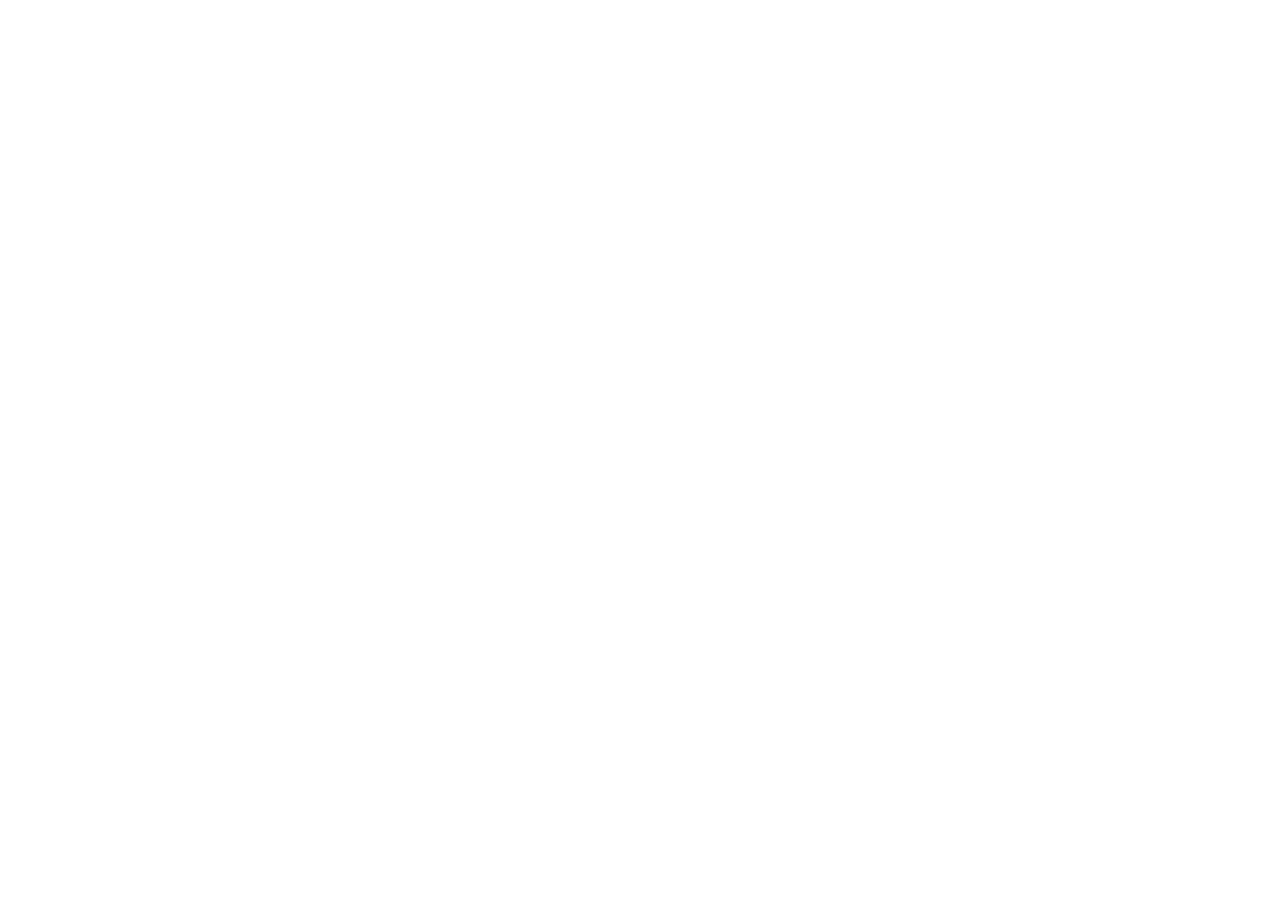
==== simple-interface-20/index.html @ 75369713 "Created html and scss file" ====
<!DOCTYPE html>
<html lang="en">
  <head>
    <meta charset="UTF-8" />
    <meta name="viewport" content="width=device-width, initial-scale=1.0" />

    <link rel="stylesheet" href="style.css">

    <title>Interface [interface.20.png]</title>
  </head>
  <body>
    <!-- Your code here -->
  </body>
</html>
---- simple-interface-20/style.css ----
/*# sourceMappingURL=style.css.map */
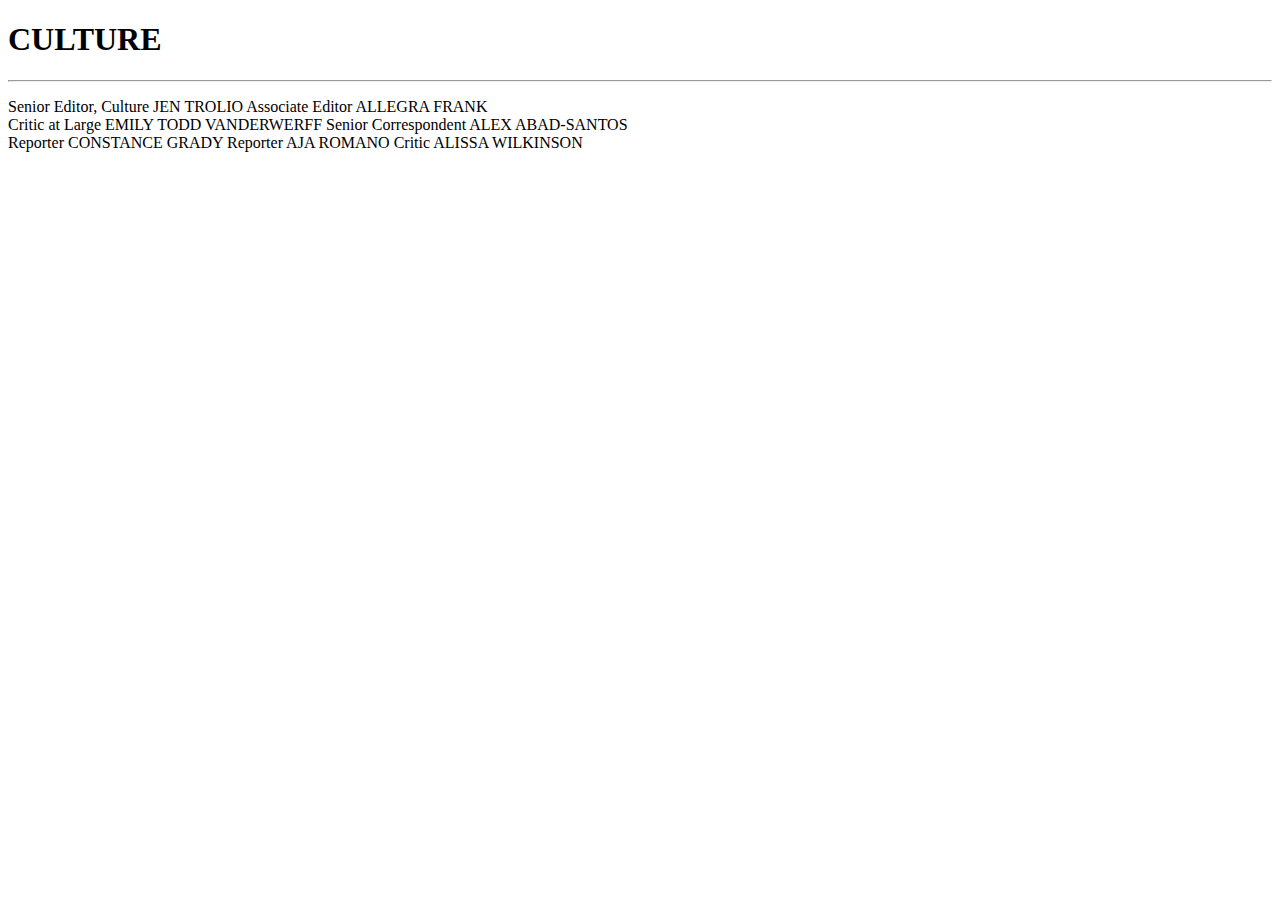
==== commit 902e44ea: "Add text" ====
--- a/simple-interface-20/index.html
+++ b/simple-interface-20/index.html
@@ -9,6 +9,11 @@
     <title>Interface [interface.20.png]</title>
   </head>
   <body>
-    <!-- Your code here -->
+    <header><h1>CULTURE</h1><hr></header>
+    <section>
+      <p>Senior Editor, Culture JEN TROLIO Associate Editor ALLEGRA FRANK<br>
+        Critic at Large EMILY TODD VANDERWERFF Senior Correspondent ALEX ABAD-SANTOS<br>
+        Reporter CONSTANCE GRADY Reporter AJA ROMANO Critic ALISSA WILKINSON</p>
+    </section>
   </body>
 </html>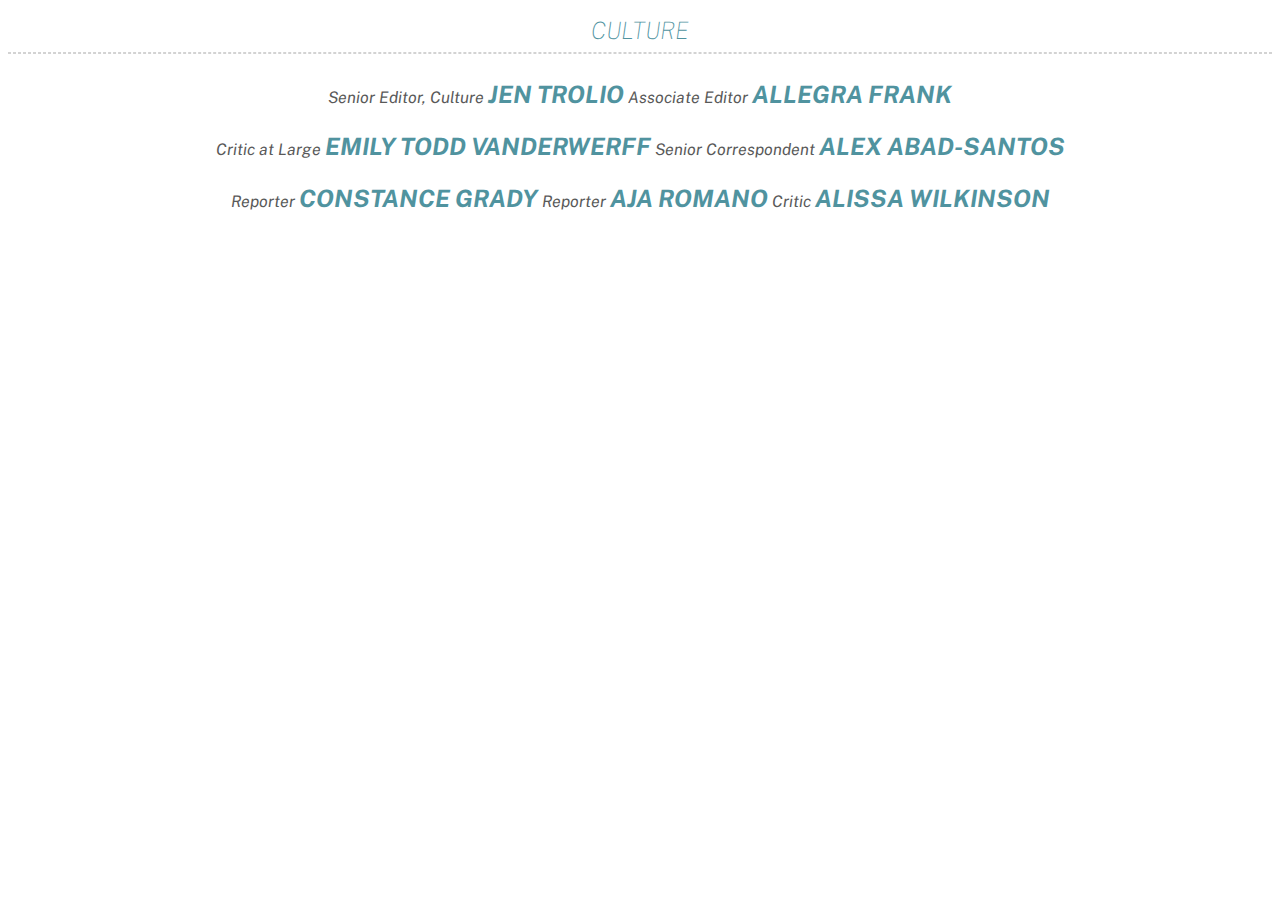
==== commit 621d0230: "Did some styling" ====
--- a/simple-interface-20/index.html
+++ b/simple-interface-20/index.html
@@ -11,9 +11,9 @@
   <body>
     <header><h1>CULTURE</h1><hr></header>
     <section>
-      <p>Senior Editor, Culture JEN TROLIO Associate Editor ALLEGRA FRANK<br>
-        Critic at Large EMILY TODD VANDERWERFF Senior Correspondent ALEX ABAD-SANTOS<br>
-        Reporter CONSTANCE GRADY Reporter AJA ROMANO Critic ALISSA WILKINSON</p>
+      <p>Senior Editor, Culture <span>JEN TROLIO</span> Associate Editor <span>ALLEGRA FRANK</span><br>
+        Critic at Large <span>EMILY TODD VANDERWERFF</span> Senior Correspondent <span>ALEX ABAD-SANTOS</span><br>
+        Reporter <span>CONSTANCE GRADY</span> Reporter <span>AJA ROMANO</span> Critic <span>ALISSA WILKINSON</span></p>
     </section>
   </body>
 </html>--- a/simple-interface-20/style.css
+++ b/simple-interface-20/style.css
@@ -1,3 +1,28 @@
-
+@import url("https://fonts.googleapis.com/css2?family=Public+Sans:ital,wght@1,400;1,800&display=swap");
+body {
+  text-align: center;
+  font-family: "Public Sans", sans-serif;
+  font-style: italic;
+  color: #595959;
+}
+body h1 {
+  margin-bottom: 0px;
+  font-size: 1.5rem;
+  font-weight: lighter;
+  color: #50939f;
+}
+body hr {
+  border: dashed;
+  border-color: #d3d3d3;
+  border-width: 1px;
+}
+body section p {
+  line-height: 3rem;
+}
+body section p span {
+  font-size: 1.5rem;
+  font-weight: bold;
+  color: #50939f;
+}
 
 /*# sourceMappingURL=style.css.map */
